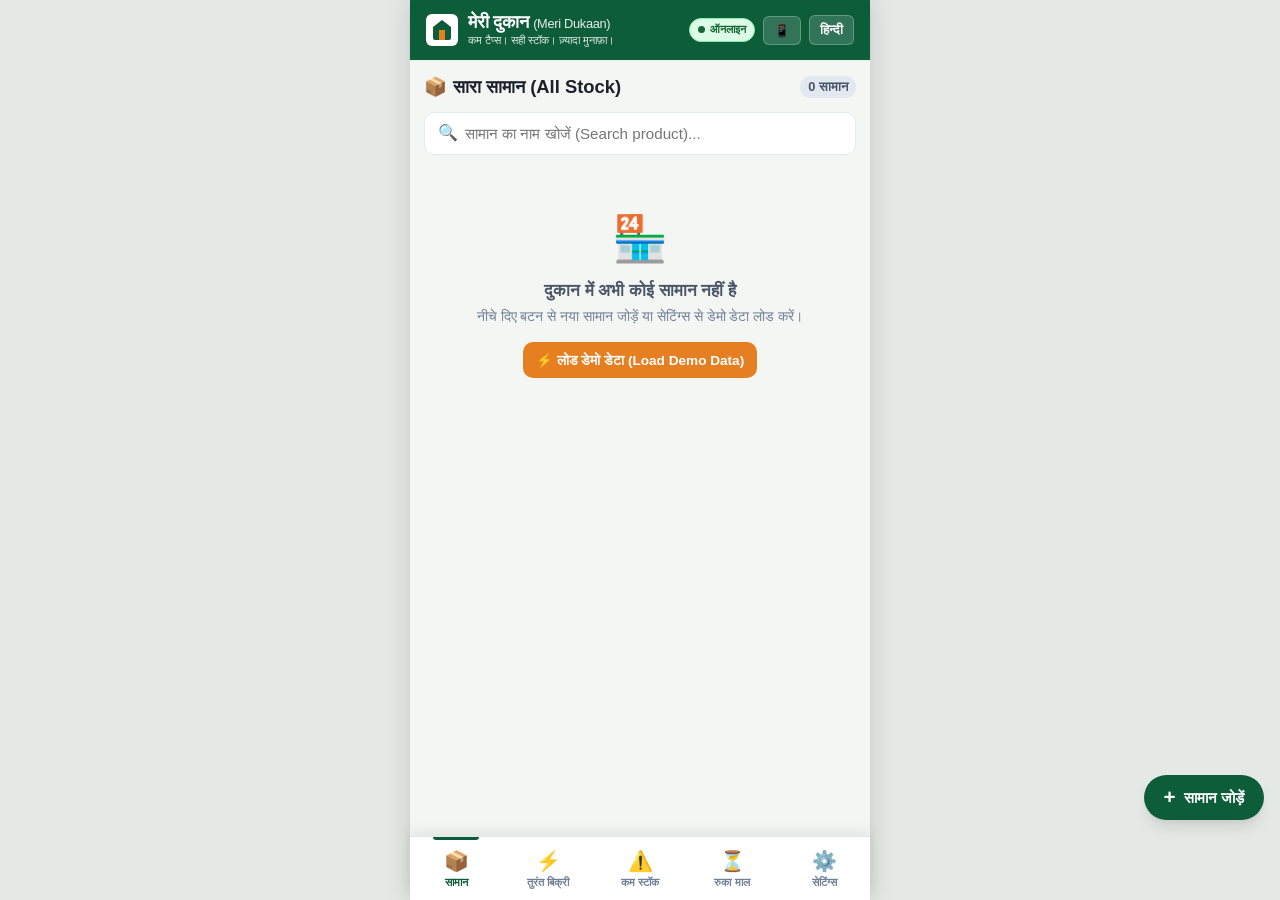
==== index.html @ 9c33bd17 "feat(reorder): add direct distributor WhatsApp phone routing and Web Share API support" ====
<!DOCTYPE html>
<html lang="hi">
<head>
  <meta charset="UTF-8">
  <meta name="viewport" content="width=device-width, initial-scale=1.0, maximum-scale=1.0, user-scalable=no, viewport-fit=cover">
  <title>मेरी दुकान - Meri Dukaan | Offline Stock & Reorder Assistant</title>
  
  <meta name="description" content="Kam Taps. Sahi Stock. Zyada Munafa. Offline-first inventory assistant for Kirana and neighbourhood retail shops.">
  <meta name="theme-color" content="#0d5c3a">
  <meta name="apple-mobile-web-app-capable" content="yes">
  <meta name="apple-mobile-web-app-status-bar-style" content="black-translucent">
  <meta name="apple-mobile-web-app-title" content="Meri Dukaan">
  
  <link rel="manifest" href="manifest.json">
  <link rel="icon" type="image/png" href="icons/favicon.png">
  <link rel="apple-touch-icon" href="icons/icon-192.png">
  
  <link rel="stylesheet" href="styles.css">
</head>
<body>
  <div class="app-container" id="app">
    <!-- Header -->
    <header class="app-header">
      <div class="brand-wrapper">
        <div class="brand-icon">
          <svg width="24" height="24" viewBox="0 0 24 24" fill="none">
            <path d="M3 9l9-7 9 7v11a2 2 0 0 1-2 2H5a2 2 0 0 1-2-2z" fill="#0d5c3a"/>
            <polyline points="9 22 9 12 15 12 15 22" fill="#e67e22"/>
          </svg>
        </div>
        <div>
          <h1 class="brand-title" id="txt-app-title">मेरी दुकान <span style="font-size:0.8rem; font-weight:400; opacity:0.9;">(Meri Dukaan)</span></h1>
          <div class="brand-tagline" id="txt-app-tagline">कम टैप्स। सही स्टॉक। ज़्यादा मुनाफ़ा।</div>
        </div>
      </div>

      <div class="header-actions">
        <!-- Online/Offline Pill -->
        <div class="offline-pill online" id="status-pill" title="Network Status">
          <span class="status-dot"></span>
          <span id="status-text">ऑनलाइन</span>
        </div>

        <!-- Desktop Wide Toggle -->
        <button class="header-btn" id="btn-toggle-frame" title="Toggle Phone / Wide View">
          <span id="frame-icon">📱</span>
        </button>

        <!-- Language Switcher -->
        <button class="header-btn" id="btn-lang-toggle" title="Switch Language">
          <span id="lang-label">हिन्दी</span>
        </button>
      </div>
    </header>
    <!-- PWA Install Banner -->
    <div class="install-banner" id="pwa-install-banner" style="display:none;">
      <div class="install-banner-content">
        <span class="install-icon">📲</span>
        <div class="install-text">
          <strong id="txt-install-title">दुकान ऐप इंस्टॉल करें (Install App)</strong>
          <span id="txt-install-sub">फोन की होम स्क्रीन पर जोड़ें, बिना इंटरनेट चलाएं</span>
        </div>
      </div>
      <div class="install-actions">
        <button class="btn btn-accent btn-sm" id="btn-pwa-install">इंस्टॉल (Install)</button>
        <button class="btn-banner-close" id="btn-pwa-dismiss" aria-label="Dismiss">✕</button>
      </div>
    </div>


    <!-- Main Content Area -->
    <main class="main-content">
      
      <!-- VIEW 1: ALL STOCK -->
      <section class="view-section active" id="view-stock">
        <div class="section-head">
          <h2 class="section-title">
            <span>📦</span> <span>सारा सामान (All Stock)</span>
          </h2>
          <span class="section-count" id="count-all-stock">0 सामान</span>
        </div>

        <div class="search-box">
          <span class="search-icon">🔍</span>
          <input type="text" class="search-input" id="search-stock" placeholder="सामान का नाम खोजें (Search product)..." autocomplete="off">
          <button class="search-clear" id="clear-stock-search">✕</button>
        </div>

        <div id="list-all-stock"></div>

        <div class="empty-state" id="empty-all-stock" style="display:none;">
          <div class="empty-state-icon">🏪</div>
          <div class="empty-state-title">दुकान में अभी कोई सामान नहीं है</div>
          <div class="empty-state-sub">नीचे दिए बटन से नया सामान जोड़ें या सेटिंग्स से डेमो डेटा लोड करें।</div>
          <button class="btn btn-accent btn-sm" id="btn-empty-load-demo">⚡ लोड डेमो डेटा (Load Demo Data)</button>
        </div>
      </section>

      <!-- VIEW 2: QUICK SALE -->
      <section class="view-section" id="view-quick-sale">
        <div class="section-head">
          <h2 class="section-title">
            <span>⚡</span> <span>तुरंत बिक्री (Quick Sale)</span>
          </h2>
          <span class="section-count" id="count-sale-items">0 आइटम</span>
        </div>

        <div class="info-banner">
          <div>👉 <strong>2-टैप बिक्री:</strong> सामान पर टैप करके तुरंत 1 बिक्री दर्ज करें।</div>
        </div>

        <div class="search-box">
          <span class="search-icon">🔍</span>
          <input type="text" class="search-input" id="search-sale" placeholder="बिक्री के लिए सामान खोजें..." autocomplete="off">
          <button class="search-clear" id="clear-sale-search">✕</button>
        </div>

        <div id="list-quick-sale"></div>

        <div class="empty-state" id="empty-quick-sale" style="display:none;">
          <div class="empty-state-icon">🛒</div>
          <div class="empty-state-title">कोई सामान उपलब्ध नहीं है</div>
        </div>
      </section>

      <!-- VIEW 3: LOW STOCK -->
      <section class="view-section" id="view-low-stock">
        <div class="section-head">
          <h2 class="section-title">
            <span>⚠️</span> <span>कम स्टॉक (Low Stock)</span>
          </h2>
          <span class="section-count" id="count-low-stock">0 सामान</span>
        </div>

        <div class="info-banner" style="background:#fee2e2; border-color:#fecaca; color:#991b1b;">
          <div>🚨 यह सामान न्यूनतम सीमा से कम है। तुरंत नया ऑर्डर दें।</div>
          <button class="btn btn-sm btn-accent" id="btn-share-order-top" style="white-space:nowrap;">
            📲 ऑर्डर भेजें
          </button>
        </div>

        <div id="list-low-stock"></div>

        <div class="empty-state" id="empty-low-stock" style="display:none;">
          <div class="empty-state-icon">✅</div>
          <div class="empty-state-title" style="color:#166534;">सब ठीक है! कोई सामान कम नहीं है</div>
          <div class="empty-state-sub">आपकी दुकान में सभी जरूरी सामान का पर्याप्त स्टॉक है।</div>
        </div>
      </section>

      <!-- VIEW 4: NOT MOVING -->
      <section class="view-section" id="view-not-moving">
        <div class="section-head">
          <h2 class="section-title">
            <span>⏳</span> <span>रुका हुआ माल (Not Moving)</span>
          </h2>
          <span class="section-count" id="count-not-moving">0 सामान</span>
        </div>

        <div class="capital-banner" id="capital-summary-card">
          <div style="font-weight:600; font-size:0.85rem; color:#78350f;">
            💰 रुके माल में फंसी पूंजी (Tied-up Capital):
          </div>
          <div class="capital-amount" id="txt-capital-amount">₹0</div>
          <div class="capital-sub" id="txt-capital-sub">0 सामान में (पिछले 30 दिनों में कोई बिक्री नहीं)</div>
        </div>

        <div id="list-not-moving"></div>

        <div class="empty-state" id="empty-not-moving" style="display:none;">
          <div class="empty-state-icon">🎉</div>
          <div class="empty-state-title" style="color:#166534;">कोई मरा हुआ माल (Dead Stock) नहीं है!</div>
          <div class="empty-state-sub">दुकान का सारा सामान नियमित रूप से बिक रहा है।</div>
        </div>
      </section>

      <!-- VIEW 5: SETTINGS & BACKUP -->
      <section class="view-section" id="view-settings">
        <div class="section-head">
          <h2 class="section-title">
            <span>⚙️</span> <span>सेटिंग्स और बैकअप (Settings)</span>
          </h2>
        </div>

                <!-- Section 11 Hackathon Acceptance Tests -->
        <div class="setting-card" style="border: 1px solid var(--primary); background: #f0fdf4;">
          <div class="setting-title" style="color:var(--primary);">🧪 हैकाथॉन स्वीकृति परीक्षण (Section 11 Tests)</div>
          <div class="setting-desc">
            दस्तावेज़ की धारा 11 के सभी 12 परीक्षणों का स्वचालित मूल्यांकन चलाएं।
          </div>
          <a href="tests.html" class="btn btn-primary btn-block" style="text-align:center; text-decoration:none; display:block; margin-top:8px;">
            🚀 स्वचालित परीक्षण चलाएं (Run Acceptance Tests)
          </a>
        </div>

        <!-- Demo Data Card -->
        <div class="setting-card" style="border: 2px solid var(--accent); background: #fffcf8;">
          <div class="setting-title" style="color:var(--accent);">⚡ 60-सेकंड जज डेमो (Demo Mode)</div>
          <div class="setting-desc">
            15 किराना सामान (कम स्टॉक और 30+ दिन पुराना रुका माल) तुरंत लोड करें।
          </div>
          <button class="btn btn-accent btn-block" id="btn-load-demo">
            ⚡ डेमो डेटा लोड करें (Load Demo Data)
          </button>
        </div>

        <!-- Inactivity Period Setting -->
        <div class="setting-card">
          <div class="setting-title">⏳ रुके माल की अवधि (Inactivity Period)</div>
          <div class="setting-desc">
            कितने दिन तक न बिकने पर सामान को रुका हुआ माल माना जाए:
          </div>
          <div style="display:flex; gap:8px; margin-top:8px;">
            <select class="form-select" id="select-inactivity-days">
              <option value="1">1 दिन (Demo Fast Track)</option>
              <option value="7">7 दिन (1 हफ्ता)</option>
              <option value="15">15 दिन (2 हफ्ते)</option>
              <option value="30" selected>30 दिन (1 महीना - डिफ़ॉल्ट)</option>
              <option value="60">60 दिन (2 महीने)</option>
            </select>
          </div>
        </div>

        <!-- Recent Activity / Undo Ledger -->
        <div class="setting-card">
          <div class="setting-title">📜 हालिया लेन-देन (Recent Activity & Undo)</div>
          <div class="setting-desc">हालिया बिक्री, माल आगमन और स्टॉक सुधार का पूरा विवरण:</div>
          <div id="list-recent-activity" style="max-height: 220px; overflow-y:auto;"></div>
        </div>

        <!-- Backup & Restore -->
        <div class="setting-card">
          <div class="setting-title">💾 डेटा बैकअप और सुरक्षा (Backup & Restore)</div>
          <div class="setting-desc">
            फोन बदलने या डेटा साफ होने से बचने के लिए एक-टैप JSON बैकअप डाउनलोड करें।
          </div>
          <div style="display:flex; gap:8px;">
            <button class="btn btn-primary btn-sm btn-block" id="btn-export-backup">
              📥 बैकअप डाउनलोड (Export)
            </button>
            <button class="btn btn-outline btn-sm btn-block" id="btn-import-trigger">
              📤 बैकअप लोड (Restore)
            </button>
            <input type="file" id="file-import-backup" accept=".json" style="display:none;">
          </div>
        </div>

        <!-- Storage & System Info -->
        <div class="setting-card">
          <div class="setting-title">🛡️ ऑफलाइन सुरक्षा स्थिति (Offline Storage)</div>
          <div style="font-size:0.85rem; color:var(--text-secondary);" id="storage-status-info">
            स्थानीय IndexedDB सक्रिय है। सारा डेटा फोन के अंदर सुरक्षित है।
          </div>
        </div>
      </section>

    </main>

    <!-- Floating Action Button -->
    <button class="fab-add" id="fab-add-product" title="Add New Product">
      <span style="font-size:1.3rem; line-height:1;">+</span>
      <span>सामान जोड़ें</span>
    </button>

    <!-- Persistent Undo Toast Banner -->
    <div class="undo-toast" id="undo-toast">
      <div style="display:flex; align-items:center; gap:8px;">
        <span>✅</span>
        <span id="undo-toast-text" style="font-size:0.85rem;">बिक्री दर्ज हुई!</span>
      </div>
      <button class="undo-toast-btn" id="btn-toast-undo">
        ↩️ पिछली बिक्री वापस करें
      </button>
    </div>

    <!-- Bottom Navigation Bar -->
    <nav class="bottom-nav">
      <button class="nav-tab active" data-view="view-stock">
        <span class="tab-icon">📦</span>
        <span>सामान</span>
      </button>
      <button class="nav-tab" data-view="view-quick-sale">
        <span class="tab-icon">⚡</span>
        <span>तुरंत बिक्री</span>
      </button>
      <button class="nav-tab" data-view="view-low-stock">
        <span class="tab-icon">⚠️</span>
        <span>कम स्टॉक</span>
        <span class="badge-counter" id="badge-low-stock" style="display:none;">0</span>
      </button>
      <button class="nav-tab" data-view="view-not-moving">
        <span class="tab-icon">⏳</span>
        <span>रुका माल</span>
      </button>
      <button class="nav-tab" data-view="view-settings">
        <span class="tab-icon">⚙️</span>
        <span>सेटिंग्स</span>
      </button>
    </nav>

    <!-- MODAL 1: ADD PRODUCT -->
    <div class="modal-overlay" id="modal-add-product">
      <div class="modal-sheet">
        <div class="modal-header">
          <h3 class="modal-title">➕ नया सामान जोड़ें (Add Stock)</h3>
          <button class="modal-close" data-close-modal="modal-add-product">✕</button>
        </div>

        <form id="form-add-product" autocomplete="off">
          <!-- Quick Starter Chips (Section 10: Fast Onboarding) -->
          <div class="form-group" style="margin-bottom: 8px;">
            <label class="form-label" style="font-size:0.75rem; color:var(--text-secondary);">
              ⚡ त्वरित सुझाव (Tap to auto-fill common Kirana items):
            </label>
            <div class="quick-starter-chips" id="quick-starter-chips">
              <button type="button" class="starter-chip" data-name="टाटा नमक 1kg (Tata Salt)" data-unit="pkt" data-min="10" data-cost="24">टाटा नमक</button>
              <button type="button" class="starter-chip" data-name="फॉर्च्यून सरसों तेल 1L (Fortune Oil)" data-unit="L" data-min="6" data-cost="145">फॉर्च्यून तेल</button>
              <button type="button" class="starter-chip" data-name="मधुर चीनी 1kg (Sugar)" data-unit="kg" data-min="10" data-cost="42">चीनी (Sugar)</button>
              <button type="button" class="starter-chip" data-name="आशीर्वाद आटा 10kg (Aashirvaad Atta)" data-unit="pkt" data-min="5" data-cost="380">आशीर्वाद आटा</button>
              <button type="button" class="starter-chip" data-name="मैगी नूडल्स 70g (Maggi)" data-unit="pkt" data-min="20" data-cost="12">मैगी (Maggi)</button>
              <button type="button" class="starter-chip" data-name="पारले-जी बिस्कुट 250g (Parle-G)" data-unit="pkt" data-min="24" data-cost="22">पारले-जी</button>
              <button type="button" class="starter-chip" data-name="डेटॉल साबुन 75g (Dettol Soap)" data-unit="pc" data-min="8" data-cost="32">डेटॉल साबुन</button>
              <button type="button" class="starter-chip" data-name="अरहर दाल 1kg (Toor Dal)" data-unit="kg" data-min="6" data-cost="135">अरहर दाल</button>
            </div>
          </div>
          <div class="form-group">
            <label class="form-label">सामान का नाम (Product Name) *</label>
            <input type="text" class="form-input" id="inp-add-name" placeholder="उदा. टाटा नमक 1kg या फॉर्च्यून तेल 1L" required>
          </div>

          <div style="display:flex; gap:10px;">
            <div class="form-group" style="flex:1;">
              <label class="form-label">शुरुआती मात्रा (Quantity) *</label>
              <input type="number" step="any" min="0" class="form-input" id="inp-add-qty" placeholder="उदा. 10 या 0.5" required>
            </div>

            <div class="form-group" style="flex:1;">
              <label class="form-label">न्यूनतम सीमा (Min Stock) *</label>
              <input type="number" step="any" min="0" class="form-input" id="inp-add-min" placeholder="उदा. 5" required>
            </div>
          </div>

          <div class="form-group">
            <label class="form-label">इकाई (Unit) *</label>
            <div class="unit-pills" id="unit-pills-add">
              <span class="unit-pill active" data-unit="pkt">पैकेट (pkt)</span>
              <span class="unit-pill" data-unit="kg">किलो (kg)</span>
              <span class="unit-pill" data-unit="L">लीटर (L)</span>
              <span class="unit-pill" data-unit="pc">नग/पीस (pc)</span>
              <span class="unit-pill" data-unit="box">डिब्बा (box)</span>
              <span class="unit-pill" data-unit="g">ग्राम (g)</span>
            </div>
            <input type="hidden" id="inp-add-unit" value="pkt">
          </div>

          <div class="form-group">
            <label class="form-label">खरीद भाव ₹ (Cost Price - ऐच्छिक / Optional)</label>
            <input type="number" step="any" min="0" class="form-input" id="inp-add-cost" placeholder="उदा. 24 (फंसी पूंजी गणना के लिए)">
          </div>

          <div style="margin-top:20px; display:flex; gap:10px;">
            <button type="button" class="btn btn-outline" style="flex:1;" data-close-modal="modal-add-product">रद्द करें</button>
            <button type="submit" class="btn btn-primary" style="flex:2;" id="btn-submit-add">✅ सामान सहेजें (Save)</button>
          </div>
        </form>
      </div>
    </div>

    <!-- MODAL 2: RESTOCK -->
    <div class="modal-overlay" id="modal-restock">
      <div class="modal-sheet">
        <div class="modal-header">
          <h3 class="modal-title">📥 माल आया (Stock Received)</h3>
          <button class="modal-close" data-close-modal="modal-restock">✕</button>
        </div>

        <form id="form-restock">
          <input type="hidden" id="restock-prod-id">
          
          <div style="margin-bottom:12px; background:var(--surface-subtle); padding:10px; border-radius:var(--radius-md); border:1px solid var(--border);">
            <div id="restock-prod-name" style="font-weight:700; font-size:1rem;">-</div>
            <div style="font-size:0.85rem; color:var(--text-secondary); margin-top:4px;">
              वर्तमान स्टॉक: <span id="restock-current-qty" style="font-weight:700; color:var(--primary);">-</span>
            </div>
          </div>

          <div class="form-group">
            <label class="form-label">नया माल कितना आया? (Quantity Received) *</label>
            <div class="stepper-control">
              <button type="button" class="stepper-btn" id="btn-restock-minus">-</button>
              <input type="number" step="any" min="0.1" class="form-input stepper-input" id="inp-restock-qty" value="5" required>
              <button type="button" class="stepper-btn" id="btn-restock-plus">+</button>
            </div>
          </div>

          <div style="margin-top:20px; display:flex; gap:10px;">
            <button type="button" class="btn btn-outline" style="flex:1;" data-close-modal="modal-restock">रद्द करें</button>
            <button type="submit" class="btn btn-primary" style="flex:2;" id="btn-submit-restock">📥 स्टॉक जोड़ें (Save)</button>
          </div>
        </form>
      </div>
    </div>

    <!-- MODAL 3: CORRECT STOCK -->
    <div class="modal-overlay" id="modal-correct">
      <div class="modal-sheet">
        <div class="modal-header">
          <h3 class="modal-title">✏️ स्टॉक सुधारें (Correct Stock)</h3>
          <button class="modal-close" data-close-modal="modal-correct">✕</button>
        </div>

        <form id="form-correct">
          <input type="hidden" id="correct-prod-id">
          
          <div style="margin-bottom:12px; background:var(--surface-subtle); padding:10px; border-radius:var(--radius-md); border:1px solid var(--border);">
            <div id="correct-prod-name" style="font-weight:700; font-size:1rem;">-</div>
            <div style="font-size:0.85rem; color:var(--text-secondary); margin-top:4px;">
              सिस्टम में दर्ज स्टॉक: <span id="correct-current-qty" style="font-weight:700;">-</span>
            </div>
          </div>

          <div class="form-group">
            <label class="form-label">दुकान में वास्तविक स्टॉक कितना है? (Actual Stock) *</label>
            <input type="number" step="any" min="0" class="form-input" id="inp-correct-actual-qty" required>
          </div>

          <div class="form-group">
            <label class="form-label">सुधार का कारण (Reason)</label>
            <select class="form-select" id="select-correct-reason">
              <option value="गिनती में भूल (Physical Recount)">गिनती में भूल (Physical Recount)</option>
              <option value="खराब या टूटा हुआ (Damaged/Expired)">खराब या टूटा हुआ (Damaged)</option>
              <option value="अन्य समायोजन (Adjustment)">अन्य समायोजन (Other)</option>
            </select>
          </div>

          <div style="margin-top:20px; display:flex; gap:10px;">
            <button type="button" class="btn btn-outline" style="flex:1;" data-close-modal="modal-correct">रद्द करें</button>
            <button type="submit" class="btn btn-primary" style="flex:2;" id="btn-submit-correct">💾 सुधार सहेजें (Update)</button>
          </div>
        </form>
      </div>
    </div>

    <!-- MODAL 4: SHARE REORDER LIST -->
    <div class="modal-overlay" id="modal-share">
      <div class="modal-sheet">
        <div class="modal-header">
          <h3 class="modal-title">📲 डीलर को ऑर्डर सूची भेजें</h3>
          <button class="modal-close" data-close-modal="modal-share">✕</button>
        </div>

        <div style="font-size:0.85rem; color:var(--text-secondary); margin-bottom:10px;">
          यह सूची कम स्टॉक के आधार पर तैयार की गई है:
        </div>

                <div class="form-group" style="margin-bottom:10px;">
          <label class="form-label" style="font-size:0.8rem;">डीलर का फोन नंबर (Distributor Phone - Optional):</label>
          <input type="tel" class="form-input" id="inp-distributor-phone" placeholder="उदा. 9876543210 (10-digit number)">
        </div>
        <textarea id="txt-share-order-content" rows="9" class="form-input" style="font-family:monospace; font-size:0.85rem; line-height:1.4;" readonly></textarea>

        <div style="margin-top:16px; display:flex; flex-direction:column; gap:8px;">
          <button class="btn btn-accent btn-block" id="btn-send-whatsapp">
            <span style="font-size:1.1rem;">💬</span> WhatsApp पर भेजें
          </button>
          <button class="btn btn-primary btn-block" id="btn-native-share" style="display:none;">
            <span style="font-size:1.1rem;">📲</span> अन्य ऐप्स पर शेयर करें (Share)
          </button>
          <button class="btn btn-outline btn-block" id="btn-copy-order-text">
            📋 कॉपी करें (Copy to Clipboard)
          </button>
        </div>
      </div>
    </div>

  </div>

  <!-- Scripts -->
  <script type="module" src="app.js"></script>
</body>
</html>
---- styles.css ----
/* ==========================================================================
   Meri Dukaan - Design System & Styles
   Mobile-First, High Contrast, Thumb-Friendly PWA
   ========================================================================== */

:root {
  --primary: #0d5c3a;
  --primary-hover: #09462b;
  --primary-light: #e8f5ee;
  --accent: #e67e22;
  --accent-hover: #cf6d17;
  --accent-light: #fef5ec;

  --bg: #f4f6f4;
  --surface: #ffffff;
  --surface-subtle: #f8faf8;
  --border: #e2e8f0;
  --border-focus: #0d5c3a;

  --text-primary: #1a202c;
  --text-secondary: #4a5568;
  --text-muted: #718096;
  --text-inverse: #ffffff;

  --danger: #dc2626;
  --danger-bg: #fef2f2;
  --danger-border: #fecaca;

  --warning: #d97706;
  --warning-bg: #fffbeb;
  --warning-border: #fde68a;

  --success: #16a34a;
  --success-bg: #f0fdf4;
  --success-border: #bbf7d0;

  --shadow-sm: 0 1px 2px rgba(0, 0, 0, 0.05);
  --shadow-md: 0 4px 6px -1px rgba(0, 0, 0, 0.08), 0 2px 4px -1px rgba(0, 0, 0, 0.04);
  --shadow-lg: 0 10px 15px -3px rgba(0, 0, 0, 0.1), 0 4px 6px -2px rgba(0, 0, 0, 0.05);
  --shadow-up: 0 -4px 12px rgba(0, 0, 0, 0.08);

  --radius-sm: 6px;
  --radius-md: 10px;
  --radius-lg: 16px;
  --radius-full: 9999px;

  --font-family: -apple-system, BlinkMacSystemFont, "Segoe UI", Roboto, "Noto Sans Devanagari", "Helvetica Neue", Arial, sans-serif;
  --nav-height: 64px;
  --header-height: 60px;
}

* {
  box-sizing: border-box;
  margin: 0;
  padding: 0;
  -webkit-tap-highlight-color: transparent;
}

body {
  font-family: var(--font-family);
  background-color: #e5e9e5;
  color: var(--text-primary);
  line-height: 1.4;
  user-select: none;
  -webkit-font-smoothing: antialiased;
}

/* App Container - Responsive Frame */
.app-container {
  max-width: 460px;
  margin: 0 auto;
  min-height: 100vh;
  background-color: var(--bg);
  display: flex;
  flex-direction: column;
  position: relative;
  box-shadow: 0 0 24px rgba(0, 0, 0, 0.15);
  transition: max-width 0.25s ease;
}

body.expanded-mode .app-container {
  max-width: 900px;
}

/* Header */
.app-header {
  height: var(--header-height);
  background-color: var(--primary);
  color: var(--text-inverse);
  display: flex;
  align-items: center;
  justify-content: space-between;
  padding: 0 16px;
  position: sticky;
  top: 0;
  z-index: 50;
  box-shadow: var(--shadow-sm);
}

.brand-wrapper {
  display: flex;
  align-items: center;
  gap: 10px;
}

.brand-icon {
  width: 32px;
  height: 32px;
  background-color: #ffffff;
  border-radius: var(--radius-sm);
  padding: 3px;
  display: flex;
  align-items: center;
  justify-content: center;
}

.brand-title {
  font-size: 1.15rem;
  font-weight: 700;
  letter-spacing: -0.3px;
  line-height: 1.1;
}

.brand-tagline {
  font-size: 0.68rem;
  opacity: 0.88;
  font-weight: 500;
}

.header-actions {
  display: flex;
  align-items: center;
  gap: 8px;
}

.header-btn {
  background: rgba(255, 255, 255, 0.15);
  border: 1px solid rgba(255, 255, 255, 0.25);
  color: #ffffff;
  padding: 6px 10px;
  border-radius: var(--radius-sm);
  font-size: 0.8rem;
  font-weight: 600;
  cursor: pointer;
  display: flex;
  align-items: center;
  gap: 4px;
}

.header-btn:hover, .header-btn:active {
  background: rgba(255, 255, 255, 0.25);
}

/* Offline Indicator Badge */
.offline-pill {
  font-size: 0.7rem;
  font-weight: 700;
  padding: 3px 8px;
  border-radius: var(--radius-full);
  display: flex;
  align-items: center;
  gap: 5px;
  text-transform: uppercase;
}

.offline-pill.offline {
  background-color: #fee2e2;
  color: #991b1b;
  border: 1px solid #f87171;
}

.offline-pill.online {
  background-color: #dcfce7;
  color: #166534;
  border: 1px solid #86efac;
}

.status-dot {
  width: 7px;
  height: 7px;
  border-radius: 50%;
  background-color: currentColor;
}

/* View Sections */
.main-content {
  flex: 1;
  padding: 14px 14px 80px 14px;
  overflow-y: auto;
}

.view-section {
  display: none;
}

.view-section.active {
  display: block;
  animation: fadeIn 0.15s ease;
}

@keyframes fadeIn {
  from { opacity: 0; transform: translateY(4px); }
  to { opacity: 1; transform: translateY(0); }
}

/* Section Header Bar */
.section-head {
  display: flex;
  align-items: center;
  justify-content: space-between;
  margin-bottom: 12px;
  gap: 8px;
  flex-wrap: wrap;
}

.section-title {
  font-size: 1.15rem;
  font-weight: 700;
  color: var(--text-primary);
  display: flex;
  align-items: center;
  gap: 6px;
}

.section-count {
  font-size: 0.8rem;
  background: #e2e8f0;
  color: var(--text-secondary);
  padding: 2px 8px;
  border-radius: var(--radius-full);
  font-weight: 600;
}

/* Search Bar */
.search-box {
  position: relative;
  margin-bottom: 12px;
}

.search-input {
  width: 100%;
  padding: 12px 14px 12px 40px;
  border: 1.5px solid var(--border);
  border-radius: var(--radius-md);
  font-size: 0.95rem;
  background: var(--surface);
  color: var(--text-primary);
  outline: none;
  transition: border-color 0.15s;
}

.search-input:focus {
  border-color: var(--border-focus);
}

.search-icon {
  position: absolute;
  left: 14px;
  top: 50%;
  transform: translateY(-50%);
  color: var(--text-muted);
  pointer-events: none;
}

.search-clear {
  position: absolute;
  right: 12px;
  top: 50%;
  transform: translateY(-50%);
  background: none;
  border: none;
  color: var(--text-muted);
  font-size: 1.2rem;
  cursor: pointer;
  display: none;
}

/* Notice / Banner */
.info-banner {
  background-color: var(--primary-light);
  border: 1px solid #b7dfca;
  color: var(--primary-hover);
  border-radius: var(--radius-md);
  padding: 10px 12px;
  margin-bottom: 12px;
  font-size: 0.88rem;
  display: flex;
  align-items: center;
  justify-content: space-between;
  gap: 8px;
}

.capital-banner {
  background: linear-gradient(135deg, #fffbeb 0%, #fef3c7 100%);
  border: 1.5px solid var(--warning-border);
  border-radius: var(--radius-md);
  padding: 12px 14px;
  margin-bottom: 12px;
  box-shadow: var(--shadow-sm);
}

.capital-amount {
  font-size: 1.25rem;
  font-weight: 800;
  color: #92400e;
  margin-top: 2px;
}

.capital-sub {
  font-size: 0.78rem;
  color: #b45309;
  margin-top: 2px;
}

/* Product Cards */
.product-card {
  background: var(--surface);
  border-radius: var(--radius-md);
  padding: 12px 14px;
  margin-bottom: 10px;
  border: 1px solid var(--border);
  box-shadow: var(--shadow-sm);
  display: flex;
  flex-direction: column;
  gap: 8px;
  transition: transform 0.1s, box-shadow 0.1s;
}

.product-card:active {
  transform: scale(0.99);
}

.product-card.low-stock {
  border-left: 5px solid var(--danger);
  background: linear-gradient(to right, #fff9f9, #ffffff);
}

.product-card.not-moving {
  border-left: 5px solid var(--warning);
  background: linear-gradient(to right, #fffdf8, #ffffff);
}

.card-top {
  display: flex;
  align-items: flex-start;
  justify-content: space-between;
  gap: 8px;
}

.product-name {
  font-size: 1rem;
  font-weight: 700;
  color: var(--text-primary);
  line-height: 1.3;
}

.stock-badge {
  font-size: 0.75rem;
  font-weight: 700;
  padding: 3px 8px;
  border-radius: var(--radius-full);
  white-space: nowrap;
}

.stock-badge.danger {
  background-color: var(--danger-bg);
  color: var(--danger);
  border: 1px solid var(--danger-border);
}

.stock-badge.warning {
  background-color: var(--warning-bg);
  color: var(--warning);
  border: 1px solid var(--warning-border);
}

.stock-badge.normal {
  background-color: var(--primary-light);
  color: var(--primary);
  border: 1px solid #b7dfca;
}

.card-metrics {
  display: flex;
  align-items: baseline;
  gap: 12px;
  font-size: 0.85rem;
  color: var(--text-secondary);
}

.metric-highlight {
  font-size: 1.15rem;
  font-weight: 800;
  color: var(--text-primary);
}

.card-actions {
  display: flex;
  gap: 8px;
  margin-top: 4px;
}

/* Quick Sale Screen */
.quick-sale-card {
  background: var(--surface);
  border: 1.5px solid var(--border);
  border-radius: var(--radius-md);
  padding: 12px;
  margin-bottom: 10px;
  display: flex;
  align-items: center;
  justify-content: space-between;
  box-shadow: var(--shadow-sm);
}

.quick-sale-card:hover {
  border-color: var(--primary);
}

.quick-sale-info {
  flex: 1;
  padding-right: 10px;
}

.quick-sale-btn {
  background: var(--accent);
  color: #ffffff;
  border: none;
  border-radius: var(--radius-md);
  padding: 10px 16px;
  font-size: 0.95rem;
  font-weight: 700;
  cursor: pointer;
  display: flex;
  align-items: center;
  gap: 6px;
  min-height: 48px;
  touch-action: manipulation;
  box-shadow: 0 2px 4px rgba(230, 126, 34, 0.3);
}

.quick-sale-btn:active {
  transform: scale(0.96);
  background: var(--accent-hover);
}

.quick-sale-btn:disabled {
  opacity: 0.5;
  cursor: not-allowed;
}

/* Buttons */
.btn {
  display: inline-flex;
  align-items: center;
  justify-content: center;
  gap: 6px;
  padding: 10px 16px;
  font-size: 0.95rem;
  font-weight: 600;
  border-radius: var(--radius-md);
  border: 1px solid transparent;
  cursor: pointer;
  min-height: 46px;
  touch-action: manipulation;
  transition: all 0.15s;
}

.btn-primary {
  background-color: var(--primary);
  color: #ffffff;
}

.btn-primary:active {
  background-color: var(--primary-hover);
}

.btn-accent {
  background-color: var(--accent);
  color: #ffffff;
}

.btn-accent:active {
  background-color: var(--accent-hover);
}

.btn-outline {
  background-color: transparent;
  border-color: var(--border);
  color: var(--text-primary);
}

.btn-outline:active {
  background-color: #e2e8f0;
}

.btn-sm {
  min-height: 36px;
  padding: 6px 12px;
  font-size: 0.85rem;
}

.btn-block {
  width: 100%;
}

/* Floating Action Button (Add Stock) */
.fab-add {
  position: fixed;
  bottom: calc(var(--nav-height) + 16px);
  right: 16px;
  background-color: var(--primary);
  color: #ffffff;
  border: none;
  border-radius: var(--radius-full);
  padding: 12px 20px;
  font-size: 0.95rem;
  font-weight: 700;
  box-shadow: var(--shadow-lg);
  cursor: pointer;
  display: flex;
  align-items: center;
  gap: 8px;
  z-index: 40;
}

.fab-add:active {
  transform: scale(0.95);
  background-color: var(--primary-hover);
}

/* Bottom Navigation */
.bottom-nav {
  position: fixed;
  bottom: 0;
  left: 0;
  right: 0;
  max-width: 460px;
  margin: 0 auto;
  height: var(--nav-height);
  background-color: var(--surface);
  border-top: 1px solid var(--border);
  display: flex;
  align-items: stretch;
  justify-content: space-around;
  z-index: 50;
  box-shadow: var(--shadow-up);
}

body.expanded-mode .bottom-nav {
  max-width: 900px;
}

.nav-tab {
  flex: 1;
  display: flex;
  flex-direction: column;
  align-items: center;
  justify-content: center;
  gap: 3px;
  color: var(--text-muted);
  background: none;
  border: none;
  cursor: pointer;
  padding: 4px;
  position: relative;
  font-size: 0.68rem;
  font-weight: 600;
}

.nav-tab .tab-icon {
  font-size: 1.25rem;
}

.nav-tab.active {
  color: var(--primary);
}

.nav-tab.active::after {
  content: "";
  position: absolute;
  top: 0;
  left: 25%;
  right: 25%;
  height: 3px;
  background-color: var(--primary);
  border-radius: 0 0 3px 3px;
}

.badge-counter {
  position: absolute;
  top: 6px;
  right: 20%;
  background-color: var(--danger);
  color: #ffffff;
  font-size: 0.65rem;
  font-weight: 800;
  padding: 1px 5px;
  border-radius: var(--radius-full);
  min-width: 16px;
  text-align: center;
}

/* Persistent Undo Toast Banner */
.undo-toast {
  position: fixed;
  bottom: calc(var(--nav-height) + 14px);
  left: 14px;
  right: 14px;
  max-width: 432px;
  margin: 0 auto;
  background-color: #1e293b;
  color: #ffffff;
  padding: 12px 14px;
  border-radius: var(--radius-md);
  box-shadow: var(--shadow-lg);
  display: none;
  align-items: center;
  justify-content: space-between;
  gap: 12px;
  z-index: 60;
  animation: slideUp 0.2s ease;
}

body.expanded-mode .undo-toast {
  max-width: 872px;
}

.undo-toast.show {
  display: flex;
}

@keyframes slideUp {
  from { transform: translateY(20px); opacity: 0; }
  to { transform: translateY(0); opacity: 1; }
}

.undo-toast-btn {
  background-color: var(--accent);
  color: #ffffff;
  border: none;
  padding: 8px 14px;
  font-size: 0.85rem;
  font-weight: 700;
  border-radius: var(--radius-sm);
  cursor: pointer;
  white-space: nowrap;
}

.undo-toast-btn:active {
  background-color: var(--accent-hover);
}

/* Modals */
.modal-overlay {
  position: fixed;
  inset: 0;
  background-color: rgba(0, 0, 0, 0.55);
  display: none;
  align-items: flex-end;
  justify-content: center;
  z-index: 100;
  backdrop-filter: blur(2px);
}

.modal-overlay.open {
  display: flex;
}

.modal-sheet {
  background: var(--surface);
  width: 100%;
  max-width: 460px;
  border-radius: var(--radius-lg) var(--radius-lg) 0 0;
  padding: 18px 20px 24px;
  max-height: 90vh;
  overflow-y: auto;
  box-shadow: var(--shadow-lg);
  animation: sheetUp 0.25s cubic-bezier(0.16, 1, 0.3, 1);
}

@keyframes sheetUp {
  from { transform: translateY(100%); }
  to { transform: translateY(0); }
}

.modal-header {
  display: flex;
  align-items: center;
  justify-content: space-between;
  margin-bottom: 16px;
  padding-bottom: 10px;
  border-bottom: 1px solid var(--border);
}

.modal-title {
  font-size: 1.15rem;
  font-weight: 700;
  color: var(--text-primary);
}

.modal-close {
  background: none;
  border: none;
  font-size: 1.4rem;
  color: var(--text-muted);
  cursor: pointer;
  padding: 4px;
}

/* Form Groups */
.form-group {
  margin-bottom: 14px;
}

.form-label {
  display: block;
  font-size: 0.85rem;
  font-weight: 600;
  color: var(--text-secondary);
  margin-bottom: 6px;
}

.form-input, .form-select {
  width: 100%;
  padding: 12px;
  border: 1.5px solid var(--border);
  border-radius: var(--radius-md);
  font-size: 1rem;
  background-color: var(--surface);
  color: var(--text-primary);
  outline: none;
}

.form-input:focus, .form-select:focus {
  border-color: var(--border-focus);
}

/* Unit Selector Pills */
.unit-pills {
  display: flex;
  flex-wrap: wrap;
  gap: 6px;
  margin-top: 6px;
}

.unit-pill {
  padding: 6px 12px;
  border-radius: var(--radius-full);
  background: #edf2f7;
  border: 1px solid #cbd5e1;
  font-size: 0.82rem;
  font-weight: 600;
  cursor: pointer;
}

.unit-pill.active {
  background: var(--primary);
  color: #ffffff;
  border-color: var(--primary);
}

/* Quick Number Stepper */
.stepper-control {
  display: flex;
  align-items: center;
  gap: 8px;
}

.stepper-btn {
  width: 48px;
  height: 48px;
  border-radius: var(--radius-md);
  background: #edf2f7;
  border: 1px solid #cbd5e1;
  font-size: 1.3rem;
  font-weight: 700;
  display: flex;
  align-items: center;
  justify-content: center;
  cursor: pointer;
}

.stepper-btn:active {
  background: #cbd5e1;
}

.stepper-input {
  flex: 1;
  text-align: center;
  font-size: 1.25rem;
  font-weight: 700;
  padding: 10px;
}

/* Empty State View */
.empty-state {
  text-align: center;
  padding: 40px 20px;
  color: var(--text-muted);
}

.empty-state-icon {
  font-size: 2.8rem;
  margin-bottom: 10px;
}

.empty-state-title {
  font-size: 1.05rem;
  font-weight: 700;
  color: var(--text-secondary);
  margin-bottom: 4px;
}

.empty-state-sub {
  font-size: 0.85rem;
  margin-bottom: 16px;
}

/* Settings View Cards */
.setting-card {
  background: var(--surface);
  border-radius: var(--radius-md);
  padding: 14px;
  border: 1px solid var(--border);
  margin-bottom: 12px;
}

.setting-title {
  font-size: 0.95rem;
  font-weight: 700;
  margin-bottom: 4px;
  color: var(--text-primary);
}

.setting-desc {
  font-size: 0.82rem;
  color: var(--text-muted);
  margin-bottom: 10px;
}

/* Movement / Activity item */
.movement-item {
  display: flex;
  align-items: center;
  justify-content: space-between;
  padding: 10px 0;
  border-bottom: 1px solid var(--border);
}

.movement-item:last-child {
  border-bottom: none;
}

.movement-title {
  font-weight: 600;
  font-size: 0.9rem;
}

.movement-meta {
  font-size: 0.75rem;
  color: var(--text-muted);
}

.movement-badge {
  font-size: 0.75rem;
  font-weight: 700;
  padding: 2px 8px;
  border-radius: var(--radius-full);
}

.movement-badge.sale { background: #fee2e2; color: #991b1b; }
.movement-badge.restock { background: #dcfce7; color: #166534; }
.movement-badge.adjustment { background: #e0f2fe; color: #075985; }
.movement-badge.undone { text-decoration: line-through; opacity: 0.5; }
/* PWA Install Banner */
.install-banner {
  background: linear-gradient(135deg, #0d5c3a, #13774b);
  color: #ffffff;
  padding: 10px 14px;
  display: flex;
  align-items: center;
  justify-content: space-between;
  gap: 10px;
  box-shadow: 0 2px 8px rgba(0,0,0,0.12);
  border-bottom: 2px solid var(--accent);
  animation: slideDown 0.3s ease;
}

@keyframes slideDown {
  from { opacity: 0; transform: translateY(-10px); }
  to { opacity: 1; transform: translateY(0); }
}

.install-banner-content {
  display: flex;
  align-items: center;
  gap: 10px;
}

.install-icon {
  font-size: 1.5rem;
}

.install-text {
  display: flex;
  flex-direction: column;
}

.install-text strong {
  font-size: 0.85rem;
  font-weight: 700;
}

.install-text span {
  font-size: 0.72rem;
  opacity: 0.9;
}

.install-actions {
  display: flex;
  align-items: center;
  gap: 6px;
}

.btn-banner-close {
  background: transparent;
  border: none;
  color: rgba(255,255,255,0.7);
  font-size: 1.1rem;
  cursor: pointer;
  padding: 4px;
  border-radius: 4px;
}
.btn-banner-close:hover {
  color: #ffffff;
}

/* Filter Pills and Sort Select */
.filter-pills-row {
  display: flex;
  align-items: center;
  justify-content: space-between;
  gap: 8px;
  margin-bottom: 12px;
  flex-wrap: wrap;
}

.filter-pills {
  display: flex;
  gap: 6px;
  overflow-x: auto;
  padding-bottom: 2px;
  scrollbar-width: none;
}
.filter-pills::-webkit-scrollbar {
  display: none;
}

.filter-pill {
  background-color: var(--card-bg);
  border: 1px solid var(--border-color);
  color: var(--text-secondary);
  padding: 6px 12px;
  border-radius: var(--radius-full);
  font-size: 0.8rem;
  font-weight: 600;
  cursor: pointer;
  white-space: nowrap;
  transition: var(--transition-fast);
}

.filter-pill.active {
  background-color: var(--primary);
  color: #ffffff;
  border-color: var(--primary);
  box-shadow: 0 2px 6px rgba(13, 92, 58, 0.2);
}

.sort-select {
  background-color: var(--card-bg);
  border: 1px solid var(--border-color);
  color: var(--text-primary);
  padding: 6px 10px;
  border-radius: var(--radius-sm);
  font-size: 0.78rem;
  font-weight: 500;
  outline: none;
  cursor: pointer;
}

/* Quick Starter Chips */
.quick-starter-chips {
  display: flex;
  gap: 6px;
  overflow-x: auto;
  padding: 4px 0 8px 0;
  scrollbar-width: none;
}
.quick-starter-chips::-webkit-scrollbar {
  display: none;
}

.starter-chip {
  background: #f1f8f4;
  border: 1px dashed var(--primary);
  color: var(--primary);
  padding: 4px 10px;
  border-radius: var(--radius-sm);
  font-size: 0.76rem;
  font-weight: 600;
  cursor: pointer;
  white-space: nowrap;
  transition: var(--transition-fast);
}

.starter-chip:hover, .starter-chip:active {
  background: var(--primary);
  color: #ffffff;
  border-style: solid;
}
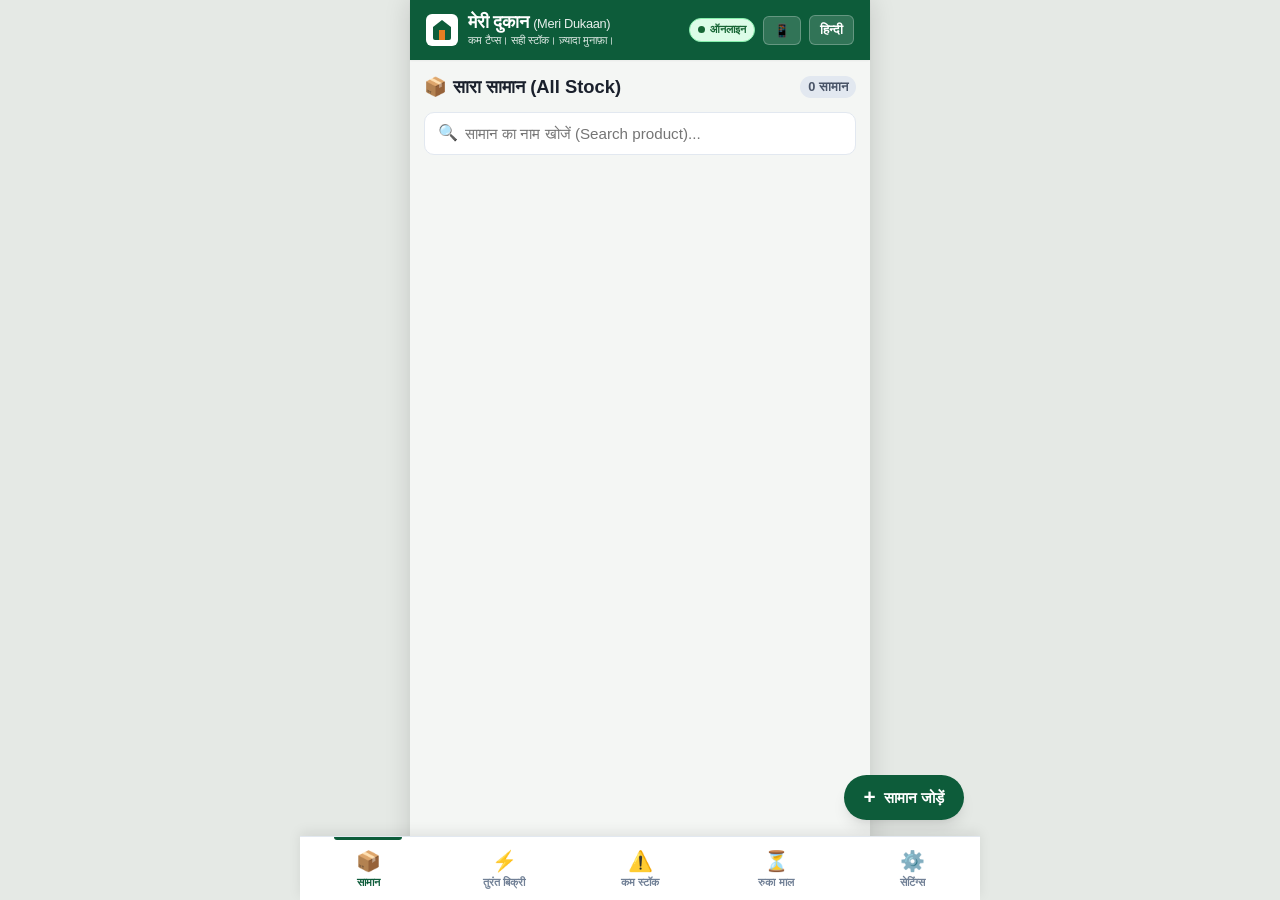
==== commit b41799fb: "fix(ui): responsive desktop layout, centered modals, and rock-solid modal close handlers" ====
--- a/index.html
+++ b/index.html
@@ -245,6 +245,18 @@
           </div>
         </div>
 
+                <!-- Keyboard Shortcuts (Desktop / Counter POS) -->
+        <div class="setting-card">
+          <div class="setting-title">⌨️ काउंटर शॉर्टकट (Keyboard Shortcuts)</div>
+          <div class="setting-desc" style="font-size:0.8rem; line-height:1.6;">
+            • <code>1</code> to <code>5</code> : टैब बदलें (Stock, Sale, Low, Not Moving, Settings)<br>
+            • <code>+</code> या <code>A</code> : नया सामान जोड़ें (Add Stock)<br>
+            • <code>/</code> : खोज बार पर जाएं (Focus Search)<br>
+            • <code>Z</code> या <code>U</code> : पिछली बिक्री वापस करें (Undo Last Sale)<br>
+            • <code>Esc</code> : विंडो बंद करें (Close Modal)
+          </div>
+        </div>
+
         <!-- Storage & System Info -->
         <div class="setting-card">
           <div class="setting-title">🛡️ ऑफलाइन सुरक्षा स्थिति (Offline Storage)</div>
@@ -303,7 +315,7 @@
       <div class="modal-sheet">
         <div class="modal-header">
           <h3 class="modal-title">➕ नया सामान जोड़ें (Add Stock)</h3>
-          <button class="modal-close" data-close-modal="modal-add-product">✕</button>
+          <button class="modal-close" onclick="window.closeAllModals()" data-close-modal="modal-add-product" onclick="window.closeAllModals()">✕</button>
         </div>
 
         <form id="form-add-product" autocomplete="off">
@@ -359,7 +371,7 @@
           </div>
 
           <div style="margin-top:20px; display:flex; gap:10px;">
-            <button type="button" class="btn btn-outline" style="flex:1;" data-close-modal="modal-add-product">रद्द करें</button>
+            <button type="button" class="btn btn-outline" style="flex:1;" data-close-modal="modal-add-product" onclick="window.closeAllModals()">रद्द करें</button>
             <button type="submit" class="btn btn-primary" style="flex:2;" id="btn-submit-add">✅ सामान सहेजें (Save)</button>
           </div>
         </form>
@@ -371,7 +383,7 @@
       <div class="modal-sheet">
         <div class="modal-header">
           <h3 class="modal-title">📥 माल आया (Stock Received)</h3>
-          <button class="modal-close" data-close-modal="modal-restock">✕</button>
+          <button class="modal-close" onclick="window.closeAllModals()" data-close-modal="modal-restock" onclick="window.closeAllModals()">✕</button>
         </div>
 
         <form id="form-restock">
@@ -394,7 +406,7 @@
           </div>
 
           <div style="margin-top:20px; display:flex; gap:10px;">
-            <button type="button" class="btn btn-outline" style="flex:1;" data-close-modal="modal-restock">रद्द करें</button>
+            <button type="button" class="btn btn-outline" style="flex:1;" data-close-modal="modal-restock" onclick="window.closeAllModals()">रद्द करें</button>
             <button type="submit" class="btn btn-primary" style="flex:2;" id="btn-submit-restock">📥 स्टॉक जोड़ें (Save)</button>
           </div>
         </form>
@@ -406,7 +418,7 @@
       <div class="modal-sheet">
         <div class="modal-header">
           <h3 class="modal-title">✏️ स्टॉक सुधारें (Correct Stock)</h3>
-          <button class="modal-close" data-close-modal="modal-correct">✕</button>
+          <button class="modal-close" onclick="window.closeAllModals()" data-close-modal="modal-correct" onclick="window.closeAllModals()">✕</button>
         </div>
 
         <form id="form-correct">
@@ -434,7 +446,7 @@
           </div>
 
           <div style="margin-top:20px; display:flex; gap:10px;">
-            <button type="button" class="btn btn-outline" style="flex:1;" data-close-modal="modal-correct">रद्द करें</button>
+            <button type="button" class="btn btn-outline" style="flex:1;" data-close-modal="modal-correct" onclick="window.closeAllModals()">रद्द करें</button>
             <button type="submit" class="btn btn-primary" style="flex:2;" id="btn-submit-correct">💾 सुधार सहेजें (Update)</button>
           </div>
         </form>
@@ -446,7 +458,7 @@
       <div class="modal-sheet">
         <div class="modal-header">
           <h3 class="modal-title">📲 डीलर को ऑर्डर सूची भेजें</h3>
-          <button class="modal-close" data-close-modal="modal-share">✕</button>
+          <button class="modal-close" onclick="window.closeAllModals()" data-close-modal="modal-share" onclick="window.closeAllModals()">✕</button>
         </div>
 
         <div style="font-size:0.85rem; color:var(--text-secondary); margin-bottom:10px;">
@@ -477,5 +489,6 @@
 
   <!-- Scripts -->
   <script type="module" src="app.js"></script>
+  <div class="toast-popup" id="toast"></div>
 </body>
 </html>
--- a/styles.css
+++ b/styles.css
@@ -508,7 +508,7 @@
 .fab-add {
   position: fixed;
   bottom: calc(var(--nav-height) + 16px);
-  right: 16px;
+  right: max(16px, calc(50vw - 340px + 16px));
   background-color: var(--primary);
   color: #ffffff;
   border: none;
@@ -533,10 +533,10 @@
 .bottom-nav {
   position: fixed;
   bottom: 0;
-  left: 0;
-  right: 0;
-  max-width: 460px;
-  margin: 0 auto;
+  left: 50%;
+  transform: translateX(-50%);
+  width: 100%;
+  max-width: 680px;
   height: var(--nav-height);
   background-color: var(--surface);
   border-top: 1px solid var(--border);
@@ -545,6 +545,7 @@
   justify-content: space-around;
   z-index: 50;
   box-shadow: var(--shadow-up);
+  padding-bottom: env(safe-area-inset-bottom, 0);
 }
 
 body.expanded-mode .bottom-nav {
@@ -605,10 +606,10 @@
 .undo-toast {
   position: fixed;
   bottom: calc(var(--nav-height) + 14px);
-  left: 14px;
-  right: 14px;
-  max-width: 432px;
-  margin: 0 auto;
+  left: 50%;
+  transform: translateX(-50%);
+  width: calc(100% - 28px);
+  max-width: 640px;
   background-color: #1e293b;
   color: #ffffff;
   padding: 12px 14px;
@@ -626,7 +627,7 @@
   max-width: 872px;
 }
 
-.undo-toast.show {
+.undo-toast.show, .undo-toast.active {
   display: flex;
 }
 
@@ -655,28 +656,34 @@
 .modal-overlay {
   position: fixed;
   inset: 0;
-  background-color: rgba(0, 0, 0, 0.55);
+  background-color: rgba(0, 0, 0, 0.6);
   display: none;
-  align-items: flex-end;
+  align-items: center;
   justify-content: center;
-  z-index: 100;
-  backdrop-filter: blur(2px);
-}
-
-.modal-overlay.open {
-  display: flex;
+  z-index: 200;
+  backdrop-filter: blur(3px);
+  padding: 16px;
+}
+
+.modal-overlay.open, .modal-overlay.active {
+  display: flex !important;
 }
 
 .modal-sheet {
   background: var(--surface);
   width: 100%;
-  max-width: 460px;
-  border-radius: var(--radius-lg) var(--radius-lg) 0 0;
-  padding: 18px 20px 24px;
+  max-width: 520px;
+  border-radius: var(--radius-lg);
+  padding: 22px 24px;
   max-height: 90vh;
   overflow-y: auto;
-  box-shadow: var(--shadow-lg);
-  animation: sheetUp 0.25s cubic-bezier(0.16, 1, 0.3, 1);
+  box-shadow: 0 16px 40px rgba(0, 0, 0, 0.25);
+  animation: popIn 0.2s cubic-bezier(0.16, 1, 0.3, 1);
+}
+
+@keyframes popIn {
+  from { transform: scale(0.95); opacity: 0; }
+  to { transform: scale(1); opacity: 1; }
 }
 
 @keyframes sheetUp {
@@ -1019,3 +1026,28 @@
   color: #ffffff;
   border-style: solid;
 }
+
+/* Global Toast Popup */
+.toast-popup {
+  position: fixed;
+  top: 60px;
+  left: 50%;
+  transform: translateX(-50%) translateY(-20px);
+  background: rgba(13, 92, 58, 0.95);
+  color: #ffffff;
+  padding: 10px 20px;
+  border-radius: var(--radius-full);
+  font-size: 0.88rem;
+  font-weight: 600;
+  box-shadow: 0 4px 15px rgba(0, 0, 0, 0.25);
+  z-index: 1000;
+  opacity: 0;
+  pointer-events: none;
+  transition: all 0.25s cubic-bezier(0.16, 1, 0.3, 1);
+}
+
+.toast-popup.active {
+  opacity: 1;
+  transform: translateX(-50%) translateY(0);
+  pointer-events: auto;
+}
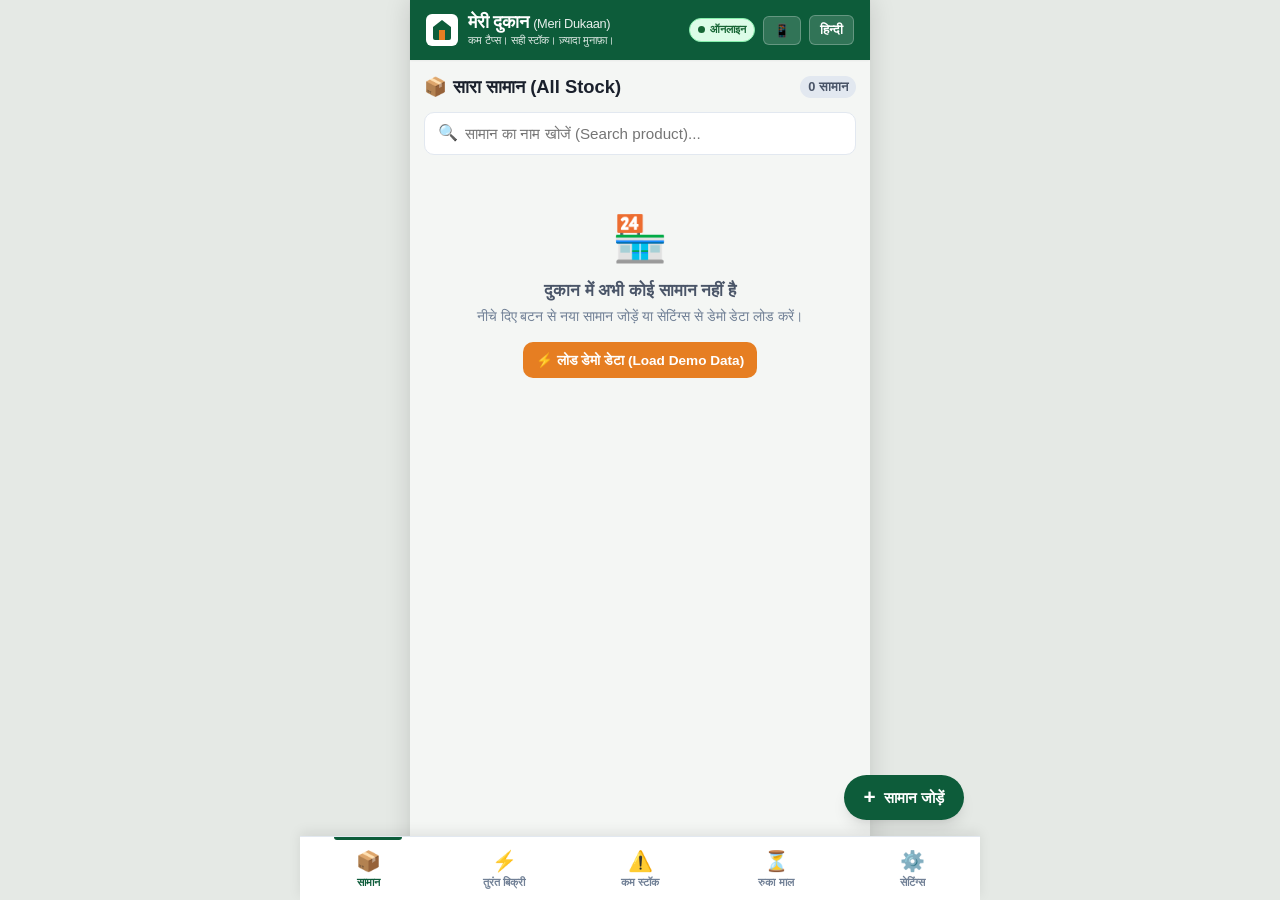
==== commit 6c18ed08: "fix(core): remove literal newline tokens in app.js and bind global modal triggers" ====
--- a/index.html
+++ b/index.html
@@ -269,7 +269,7 @@
     </main>
 
     <!-- Floating Action Button -->
-    <button class="fab-add" id="fab-add-product" title="Add New Product">
+    <button class="fab-add" id="fab-add-product" onclick="window.openAddModal()" title="Add New Product">
       <span style="font-size:1.3rem; line-height:1;">+</span>
       <span>सामान जोड़ें</span>
     </button>
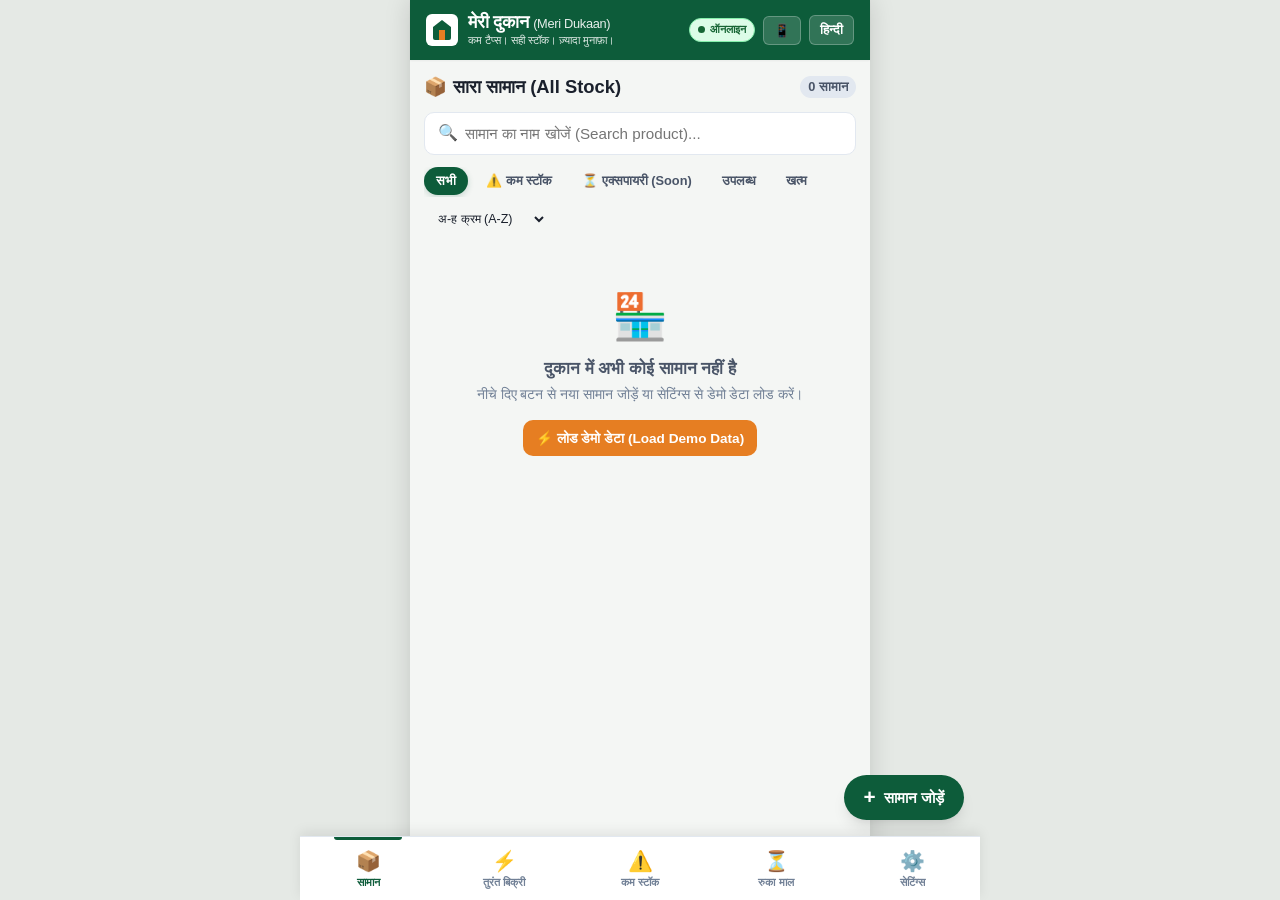
==== commit 872adc12: "feat(ui): add undo toast cut button and populate realistic expiry dates in demo data" ====
--- a/index.html
+++ b/index.html
@@ -15,7 +15,15 @@
   <link rel="icon" type="image/png" href="icons/favicon.png">
   <link rel="apple-touch-icon" href="icons/icon-192.png">
   
-  <link rel="stylesheet" href="styles.css">
+  <link rel="stylesheet" href="styles.css?v=9">
+  <script>
+    window.closeAllModals = function() {
+      document.querySelectorAll(".modal-overlay, .modal").forEach(function(m) {
+        m.classList.remove("active", "open");
+        m.style.display = "none";
+      });
+    };
+  </script>
 </head>
 <body>
   <div class="app-container" id="app">
@@ -86,6 +94,23 @@
           <button class="search-clear" id="clear-stock-search">✕</button>
         </div>
 
+        <!-- Stock Filter & Sort Bar -->
+        <div class="filter-pills-row" style="margin-top:10px;">
+          <div class="filter-pills" id="stock-filter-pills">
+            <button type="button" class="filter-pill active" data-filter="all">सभी</button>
+            <button type="button" class="filter-pill" data-filter="low">⚠️ कम स्टॉक</button>
+            <button type="button" class="filter-pill" data-filter="expiry">⏳ एक्सपायरी (Soon)</button>
+            <button type="button" class="filter-pill" data-filter="available">उपलब्ध</button>
+            <button type="button" class="filter-pill" data-filter="out">खत्म</button>
+          </div>
+          <select class="sort-select" id="select-stock-sort">
+            <option value="name">अ-ह क्रम (A-Z)</option>
+            <option value="low-first">कम स्टॉक पहले</option>
+            <option value="high-first">ज़्यादा स्टॉक पहले</option>
+            <option value="recent">हाल ही में जोड़ा गया</option>
+          </select>
+        </div>
+
         <div id="list-all-stock"></div>
 
         <div class="empty-state" id="empty-all-stock" style="display:none;">
@@ -274,15 +299,20 @@
       <span>सामान जोड़ें</span>
     </button>
 
-    <!-- Persistent Undo Toast Banner -->
+    <!-- Persistent Undo Toast Banner with Dismiss Button -->
     <div class="undo-toast" id="undo-toast">
-      <div style="display:flex; align-items:center; gap:8px;">
+      <div style="display:flex; align-items:center; gap:8px; flex:1; min-width:0;">
         <span>✅</span>
-        <span id="undo-toast-text" style="font-size:0.85rem;">बिक्री दर्ज हुई!</span>
-      </div>
-      <button class="undo-toast-btn" id="btn-toast-undo">
-        ↩️ पिछली बिक्री वापस करें
-      </button>
+        <span id="undo-toast-text" style="font-size:0.85rem; overflow:hidden; text-overflow:ellipsis; white-space:nowrap;">बिक्री दर्ज हुई!</span>
+      </div>
+      <div style="display:flex; align-items:center; gap:8px; flex-shrink:0;">
+        <button class="undo-toast-btn" id="btn-toast-undo">
+          ↩️ पिछली बिक्री वापस करें
+        </button>
+        <button type="button" class="undo-toast-close" id="btn-toast-dismiss" onclick="(window.dismissUndoSnackbar ? window.dismissUndoSnackbar() : document.getElementById('undo-toast').classList.remove('active','show')); return false;" aria-label="Dismiss">
+          ✕
+        </button>
+      </div>
     </div>
 
     <!-- Bottom Navigation Bar -->
@@ -315,7 +345,7 @@
       <div class="modal-sheet">
         <div class="modal-header">
           <h3 class="modal-title">➕ नया सामान जोड़ें (Add Stock)</h3>
-          <button class="modal-close" onclick="window.closeAllModals()" data-close-modal="modal-add-product" onclick="window.closeAllModals()">✕</button>
+          <button type="button" class="modal-close" onclick="(window.closeAllModals ? window.closeAllModals() : this.closest('.modal-overlay').style.display='none'); return false;" aria-label="Close">✕</button>
         </div>
 
         <form id="form-add-product" autocomplete="off">
@@ -370,8 +400,24 @@
             <input type="number" step="any" min="0" class="form-input" id="inp-add-cost" placeholder="उदा. 24 (फंसी पूंजी गणना के लिए)">
           </div>
 
+          <div class="form-group">
+            <div style="display:flex; justify-content:space-between; align-items:center; margin-bottom:6px;">
+              <label class="form-label" style="margin-bottom:0;">
+                📅 एक्सपायरी तारीख (Expiry Date - ऐच्छिक / Optional)
+              </label>
+              <button type="button" id="btn-clear-expiry" style="background:none; border:none; color:var(--text-muted); font-size:0.75rem; cursor:pointer; text-decoration:underline;">हटाएं (Clear)</button>
+            </div>
+            <input type="date" class="form-input" id="inp-add-expiry">
+            <div style="display:flex; gap:6px; margin-top:6px; flex-wrap:wrap;">
+              <button type="button" class="pill-expiry-quick" data-add-months="1" style="font-size:0.75rem; padding:4px 8px; border-radius:12px; border:1px solid var(--border); background:var(--surface); cursor:pointer;">+1 महीना</button>
+              <button type="button" class="pill-expiry-quick" data-add-months="3" style="font-size:0.75rem; padding:4px 8px; border-radius:12px; border:1px solid var(--border); background:var(--surface); cursor:pointer;">+3 महीने</button>
+              <button type="button" class="pill-expiry-quick" data-add-months="6" style="font-size:0.75rem; padding:4px 8px; border-radius:12px; border:1px solid var(--border); background:var(--surface); cursor:pointer;">+6 महीने</button>
+              <button type="button" class="pill-expiry-quick" data-add-months="12" style="font-size:0.75rem; padding:4px 8px; border-radius:12px; border:1px solid var(--border); background:var(--surface); cursor:pointer;">+1 साल</button>
+            </div>
+          </div>
+
           <div style="margin-top:20px; display:flex; gap:10px;">
-            <button type="button" class="btn btn-outline" style="flex:1;" data-close-modal="modal-add-product" onclick="window.closeAllModals()">रद्द करें</button>
+            <button type="button" class="btn btn-outline" style="flex:1;" onclick="(window.closeAllModals ? window.closeAllModals() : this.closest('.modal-overlay').style.display='none'); return false;">रद्द करें</button>
             <button type="submit" class="btn btn-primary" style="flex:2;" id="btn-submit-add">✅ सामान सहेजें (Save)</button>
           </div>
         </form>
@@ -383,7 +429,7 @@
       <div class="modal-sheet">
         <div class="modal-header">
           <h3 class="modal-title">📥 माल आया (Stock Received)</h3>
-          <button class="modal-close" onclick="window.closeAllModals()" data-close-modal="modal-restock" onclick="window.closeAllModals()">✕</button>
+          <button type="button" class="modal-close" onclick="(window.closeAllModals ? window.closeAllModals() : this.closest('.modal-overlay').style.display='none'); return false;" aria-label="Close">✕</button>
         </div>
 
         <form id="form-restock">
@@ -406,7 +452,7 @@
           </div>
 
           <div style="margin-top:20px; display:flex; gap:10px;">
-            <button type="button" class="btn btn-outline" style="flex:1;" data-close-modal="modal-restock" onclick="window.closeAllModals()">रद्द करें</button>
+            <button type="button" class="btn btn-outline" style="flex:1;" onclick="(window.closeAllModals ? window.closeAllModals() : this.closest('.modal-overlay').style.display='none'); return false;">रद्द करें</button>
             <button type="submit" class="btn btn-primary" style="flex:2;" id="btn-submit-restock">📥 स्टॉक जोड़ें (Save)</button>
           </div>
         </form>
@@ -418,7 +464,7 @@
       <div class="modal-sheet">
         <div class="modal-header">
           <h3 class="modal-title">✏️ स्टॉक सुधारें (Correct Stock)</h3>
-          <button class="modal-close" onclick="window.closeAllModals()" data-close-modal="modal-correct" onclick="window.closeAllModals()">✕</button>
+          <button type="button" class="modal-close" onclick="(window.closeAllModals ? window.closeAllModals() : this.closest('.modal-overlay').style.display='none'); return false;" aria-label="Close">✕</button>
         </div>
 
         <form id="form-correct">
@@ -446,7 +492,7 @@
           </div>
 
           <div style="margin-top:20px; display:flex; gap:10px;">
-            <button type="button" class="btn btn-outline" style="flex:1;" data-close-modal="modal-correct" onclick="window.closeAllModals()">रद्द करें</button>
+            <button type="button" class="btn btn-outline" style="flex:1;" onclick="(window.closeAllModals ? window.closeAllModals() : this.closest('.modal-overlay').style.display='none'); return false;">रद्द करें</button>
             <button type="submit" class="btn btn-primary" style="flex:2;" id="btn-submit-correct">💾 सुधार सहेजें (Update)</button>
           </div>
         </form>
@@ -458,7 +504,7 @@
       <div class="modal-sheet">
         <div class="modal-header">
           <h3 class="modal-title">📲 डीलर को ऑर्डर सूची भेजें</h3>
-          <button class="modal-close" onclick="window.closeAllModals()" data-close-modal="modal-share" onclick="window.closeAllModals()">✕</button>
+          <button type="button" class="modal-close" onclick="(window.closeAllModals ? window.closeAllModals() : this.closest('.modal-overlay').style.display='none'); return false;" aria-label="Close">✕</button>
         </div>
 
         <div style="font-size:0.85rem; color:var(--text-secondary); margin-bottom:10px;">
@@ -488,7 +534,7 @@
   </div>
 
   <!-- Scripts -->
-  <script type="module" src="app.js"></script>
+  <script type="module" src="app.js?v=9"></script>
   <div class="toast-popup" id="toast"></div>
 </body>
 </html>
--- a/styles.css
+++ b/styles.css
@@ -652,6 +652,34 @@
   background-color: var(--accent-hover);
 }
 
+.undo-toast-close {
+  background: rgba(255, 255, 255, 0.16);
+  border: 1px solid rgba(255, 255, 255, 0.25);
+  color: #ffffff;
+  width: 32px;
+  height: 32px;
+  border-radius: 50%;
+  display: inline-flex;
+  align-items: center;
+  justify-content: center;
+  font-size: 1rem;
+  line-height: 1;
+  cursor: pointer;
+  transition: background-color 0.15s ease, transform 0.1s ease;
+  padding: 0;
+  user-select: none;
+  flex-shrink: 0;
+}
+
+.undo-toast-close:hover {
+  background: rgba(255, 255, 255, 0.32);
+}
+
+.undo-toast-close:active {
+  transform: scale(0.9);
+  background: rgba(255, 255, 255, 0.45);
+}
+
 /* Modals */
 .modal-overlay {
   position: fixed;
@@ -707,12 +735,35 @@
 }
 
 .modal-close {
-  background: none;
-  border: none;
-  font-size: 1.4rem;
-  color: var(--text-muted);
-  cursor: pointer;
-  padding: 4px;
+  background: rgba(0, 0, 0, 0.04);
+  border: 1px solid rgba(0, 0, 0, 0.08);
+  font-size: 1.25rem;
+  line-height: 1;
+  color: var(--text-secondary);
+  cursor: pointer;
+  padding: 0;
+  width: 38px;
+  height: 38px;
+  display: inline-flex;
+  align-items: center;
+  justify-content: center;
+  border-radius: 50%;
+  transition: background-color 0.15s ease, transform 0.1s ease;
+  pointer-events: auto;
+  user-select: none;
+  -webkit-tap-highlight-color: transparent;
+  position: relative;
+  z-index: 10;
+}
+
+.modal-close:hover {
+  background: rgba(0, 0, 0, 0.1);
+  color: var(--text-primary);
+}
+
+.modal-close:active {
+  transform: scale(0.92);
+  background: rgba(0, 0, 0, 0.15);
 }
 
 /* Form Groups */
